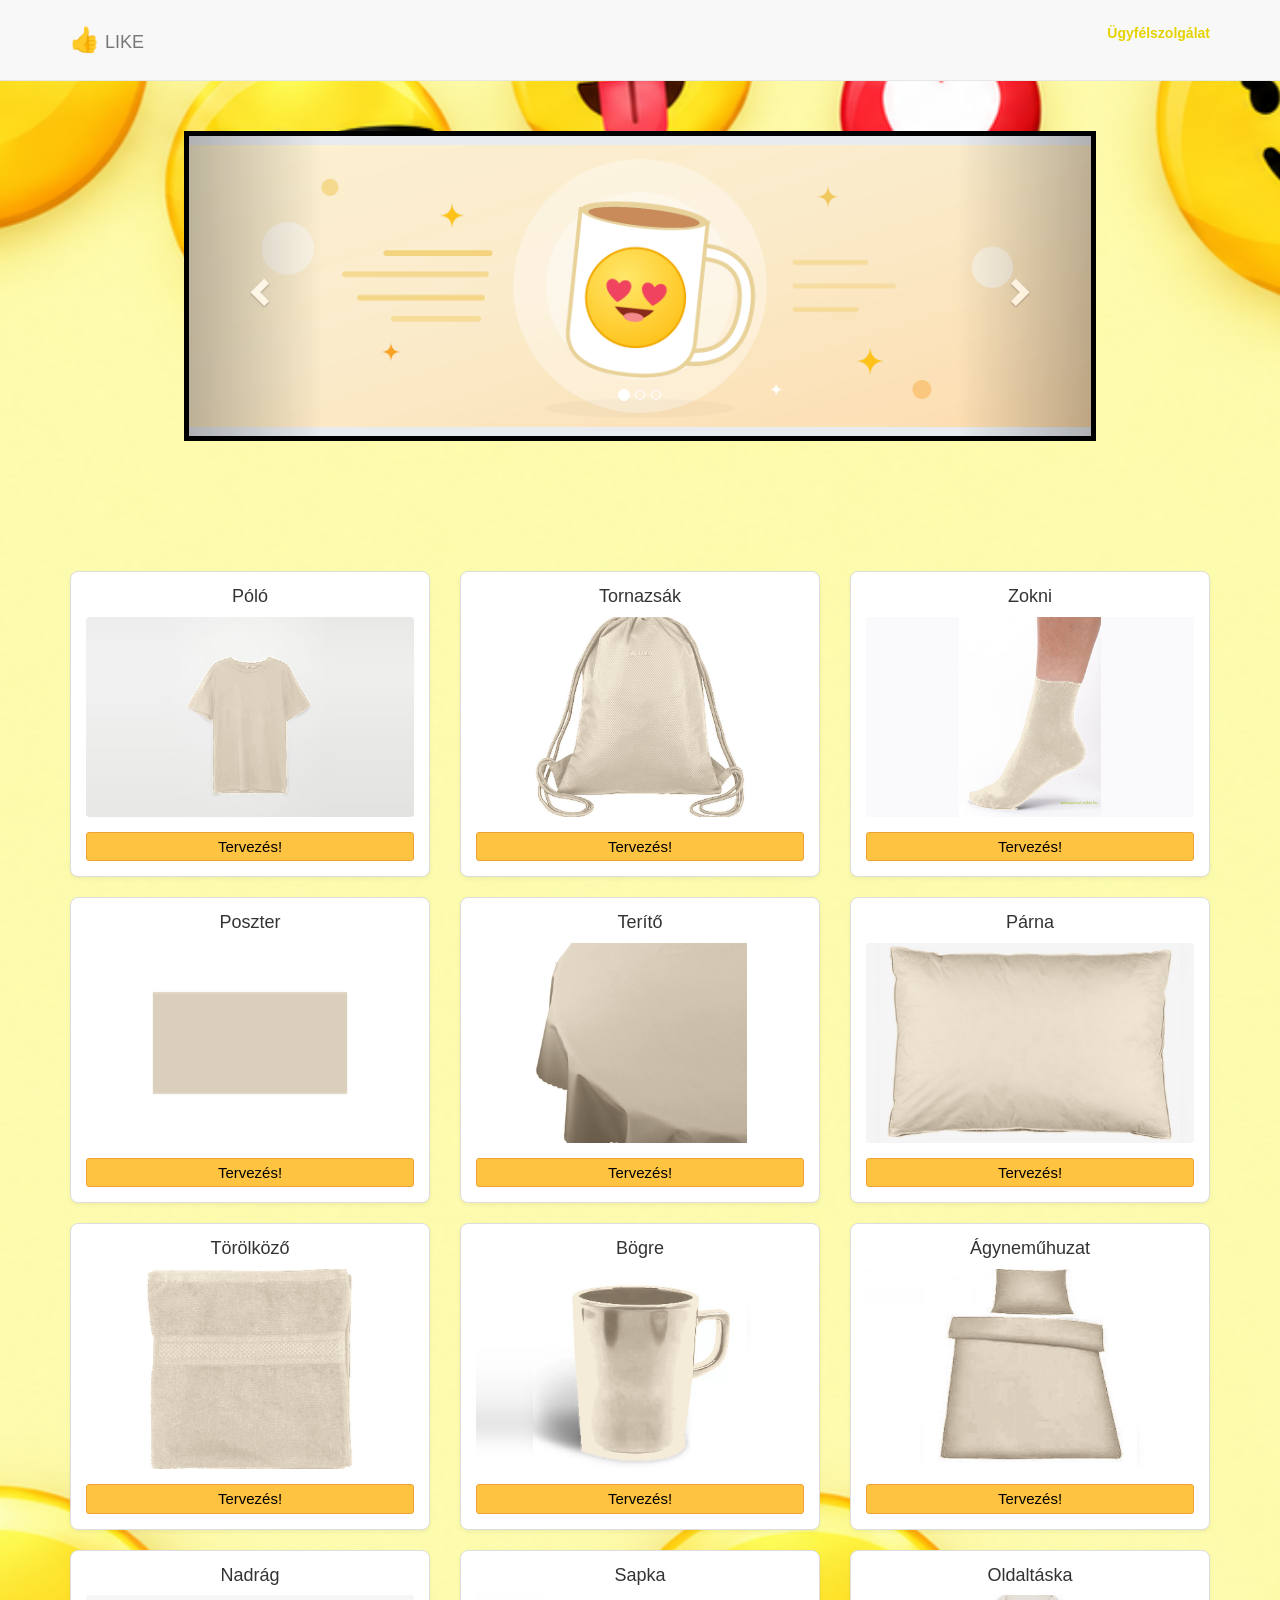
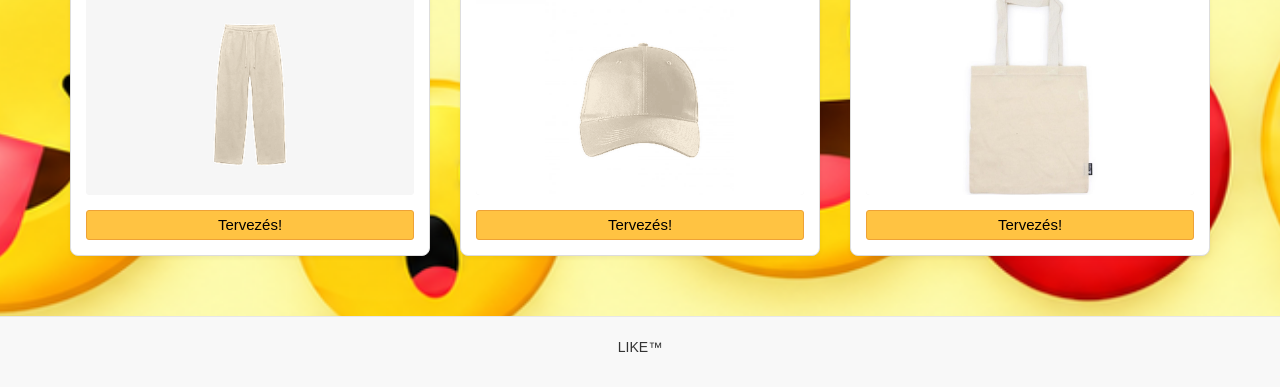
==== fooldal.html @ f3664082 "kutya uzenet torlese" ====
<!DOCTYPE html>
<html lang="hu">
<head>
  <title>LIKE - Főoldal</title>
  <meta charset="utf-8">
  <meta name="viewport" content="width=device-width, initial-scale=1">
  <link rel="stylesheet" href="https://maxcdn.bootstrapcdn.com/bootstrap/3.4.1/css/bootstrap.min.css">
  <script src="https://ajax.googleapis.com/ajax/libs/jquery/3.7.1/jquery.min.js"></script>
  <script src="https://maxcdn.bootstrapcdn.com/bootstrap/3.4.1/js/bootstrap.min.js"></script>
  <link rel="stylesheet" href="fooldal.css">
  <link rel="stylesheet" href="carousel.css">
  <style>
    
    .image-placeholder img {
        max-width: 100%;
        height: auto;
        display: block;
        object-fit: contain;
    }

    
    .carousel-inner .item img {
        max-width: 100%;
        height: auto;
        margin: 0 auto; 
    }

    
    .product-card {
        border: 1px solid #ddd;
        border-radius: 8px;
        padding: 15px;
        margin-bottom: 20px;
        text-align: center;
        background-color: #fff;
        box-shadow: 0 2px 4px rgba(0,0,0,0.05);
    }
    .image-placeholder {
        height: 200px;
        display: flex;
        align-items: center;
        justify-content: center;
        background-color: #f4f4f4;
        margin-bottom: 15px;
        border-radius: 4px;
        overflow: hidden;
    }
    .product-title { margin-top: 0; font-size: 18px;}
    .design-btn { margin-top: 10px; background-color:rgb(255, 195, 66); font-size:15px;}
    .main-header { padding: 15px 0; background-color: #f8f8f8; border-bottom: 1px solid #e7e7e7;}
    .logo-emoji { font-size: 24px; }
    .header-right { margin-top: 8px; }
    .products-section { margin-top: 30px; }
    .main-footer { text-align: center; padding: 20px 0; margin-top: 40px; background-color: #f8f8f8; border-top: 1px solid #e7e7e7;}
  </style>
</head>
<body>

  <header class="navbar navbar-default navbar-static-top main-header">
    <div class="container">
      <div class="navbar-header">
        <a class="navbar-brand logo" href="#">
          <span class="logo-emoji">👍</span> LIKE
        </a>
      </div>
      <div class="header-right pull-right">
        <a href="#" class="header-link">Ügyfélszolgálat</a>
        <a href="#" class="cart-icon" aria-label="Kosár">
        </a>
      </div>
    </div>
  </header>

  <div class="container ">
    <div id="myCarousel" class="carousel slide emoji_carousel" data-ride="carousel">
      <ol class="carousel-indicators">
        <li data-target="#myCarousel" data-slide-to="0" class="active"></li>
        <li data-target="#myCarousel" data-slide-to="1"></li>
        <li data-target="#myCarousel" data-slide-to="2"></li>
      </ol>

      <div class="carousel-inner">
        <div class="item active">
          <div style="height: 300px; background-color: #e9ecef; display: flex; align-items: center; justify-content: center;">
            <img src="banner_mug.png" alt="Bögre">
          </div>
        </div>

        <div class="item">
          <div style="height: 300px; background-color: #e9ecef; display: flex; align-items: center; justify-content: center;">
            <img src="banner_parna.png" alt="Párna">
          </div>
        </div>
      
        <div class="item">
          <div style="height: 300px; background-color: #e9ecef; display: flex; align-items: center; justify-content: center;">
            <img src="banner_tote.png" alt="Oldaltáska">
          </div>
        </div>
      </div>

      <a class="left carousel-control" href="#myCarousel" data-slide="prev">
        <span class="glyphicon glyphicon-chevron-left"></span>
        <span class="sr-only">Previous</span>
      </a>
      <a class="right carousel-control" href="#myCarousel" data-slide="next">
        <span class="glyphicon glyphicon-chevron-right"></span>
        <span class="sr-only">Next</span>
      </a>
    </div>
  </div>

  <main class="container products-section">
    <div class="row">
      <div class="col-xs-12 col-sm-6 col-md-4">
        <div class="product-card">
          <div class="product-info">
            <h3 class="product-title">Póló</h3>
            <div class="product-image-container">
              <div class="image-placeholder">
                <img src="termek_01.png" alt="Póló" >
              </div>
            </div>
            <a href="#" class="btn btn-warning design-btn">Tervezés!</a>
          </div>
        </div>
      </div>

      <div class="col-xs-12 col-sm-6 col-md-4">
        <div class="product-card">
          <div class="product-info">
            <h3 class="product-title">Tornazsák</h3>
            <div class="product-image-container">
              <div class="image-placeholder">
                <img src="termek_02.png" alt="Tornazsák" >
              </div>
            </div>
            <a href="#" class="btn btn-warning design-btn">Tervezés!</a>
          </div>
        </div>
      </div>

      <div class="col-xs-12 col-sm-6 col-md-4">
        <div class="product-card">
          <div class="product-info">
            <h3 class="product-title">Zokni</h3>
            <div class="product-image-container">
              <div class="image-placeholder">
                <img src="termek_03.png" alt="Zokni" >
              </div>
            </div>
            <a href="#" class="btn btn-warning design-btn">Tervezés!</a>
          </div>
        </div>
      </div>

      <div class="col-xs-12 col-sm-6 col-md-4">
        <div class="product-card">
          <div class="product-info">
            <h3 class="product-title">Poszter</h3>
            <div class="product-image-container">
              <div class="image-placeholder">
                <img src="termek_04.png" alt="Poszter" >
                </div>
            </div>
            <a href="#" class="btn btn-warning design-btn">Tervezés!</a>
          </div>
        </div>
      </div>

      <div class="col-xs-12 col-sm-6 col-md-4">
        <div class="product-card">
          <div class="product-info">
            <h3 class="product-title">Terítő</h3>
            <div class="product-image-container">
              <div class="image-placeholder">
                <img src="termek_05.png" alt="Terítő" >
              </div>
            </div>
            <a href="#" class="btn btn-warning design-btn">Tervezés!</a>
          </div>
        </div>
      </div>

      <div class="col-xs-12 col-sm-6 col-md-4">
        <div class="product-card">
          <div class="product-info">
            <h3 class="product-title">Párna</h3>
            <div class="product-image-container">
              <div class="image-placeholder">
                <img src="termek_06.png" alt="Párna" >
              </div>
            </div>
            <a href="#" class="btn btn-warning design-btn">Tervezés!</a>
          </div>
        </div>
      </div>

      <div class="col-xs-12 col-sm-6 col-md-4">
        <div class="product-card">
          <div class="product-info">
            <h3 class="product-title">Törölköző</h3>
            <div class="product-image-container">
              <div class="image-placeholder">
                <img src="termek_07.png" alt="Törölköző" >
              </div>
            </div>
            <a href="#" class="btn btn-warning design-btn">Tervezés!</a>
          </div>
        </div>
      </div>

      <div class="col-xs-12 col-sm-6 col-md-4">
        <div class="product-card">
          <div class="product-info">
            <h3 class="product-title">Bögre</h3>
            <div class="product-image-container">
              <div class="image-placeholder">
                <img src="termek_08.png" alt="Bögre" >
                </div>
            </div>
            <a href="#" class="btn btn-warning design-btn">Tervezés!</a>
          </div>
        </div>
      </div>

      <div class="col-xs-12 col-sm-6 col-md-4">
        <div class="product-card">
          <div class="product-info">
            <h3 class="product-title">Ágyneműhuzat</h3>
            <div class="product-image-container">
              <div class="image-placeholder">
                <img src="termek_09.png" alt="Ágyneműhuzat" >
              </div>
            </div>
            <a href="#" class="btn btn-warning design-btn">Tervezés!</a>
          </div>
        </div>
      </div>

      <div class="col-xs-12 col-sm-6 col-md-4">
        <div class="product-card">
          <div class="product-info">
            <h3 class="product-title">Nadrág</h3>
            <div class="product-image-container">
              <div class="image-placeholder">
                <img src="termek_10.png" alt="Nadrág" >
              </div>
            </div>
            <a href="#" class="btn btn-warning design-btn">Tervezés!</a>
          </div>
        </div>
      </div>

      <div class="col-xs-12 col-sm-6 col-md-4">
        <div class="product-card">
          <div class="product-info">
            <h3 class="product-title">Sapka</h3>
            <div class="product-image-container">
              <div class="image-placeholder">
                <img src="termek_11.png" alt="Sapka" >
              </div>
            </div>
            <a href="#" class="btn btn-warning design-btn">Tervezés!</a>
          </div>
        </div>
      </div>

      <div class="col-xs-12 col-sm-6 col-md-4">
        <div class="product-card">
          <div class="product-info">
            <h3 class="product-title">Oldaltáska</h3>
            <div class="product-image-container">
              <div class="image-placeholder">
                <img src="termek_12.png" alt="Oldaltáska" >
              </div>
            </div>
            <a href="#" class="btn btn-warning design-btn">Tervezés!</a>
          </div>
        </div>
      </div>

    </div>
  </main>

  <footer class="main-footer">
    <div class="container">
      <p class="footer-text">LIKE™</p>
    </div>
  </footer>

</body>
</html>
---- fooldal.css ----
body{
    background-image: url("fohatter.png");
    background-size: cover;
    background-position: center;
    background-repeat: no-repeat;
}
.row{
    margin-top: 100px;
}
/*
.product-card {
    background: #fdfdd5;
    border-radius: 15px;
    padding: 50px;
    margin-top: 30px;
    margin: 10px auto 20px;
    text-align: center;
    width: 100%;
    box-shadow: 0 2px 6px rgba(0, 0, 0, 0.12);
}

.product-info {
    display: flex;
    flex-direction: column;
    align-items: center;
}

.product-title {
    font-size: 12px;
    margin: 5px 0;
}

.product-image-container {
    height: 65px;
    display: flex;
    align-items: center;
    justify-content: center;
}

.image-placeholder {
    margin-left:auto;
    margin-right:auto;
    align-items: center;
}
    */

.design-btn {
    align-self: flex-start;
    background: rgb(254, 241, 51);
    color: #000;
    padding: 3px 6px;
    font-size: 10px;
    text-decoration: none;
    display: block;
    margin: auto;
    border-radius: 3px;
}
#termeknev{
    font-size: 20px;
    color: #000;
    font-weight: bold;
    text-decoration: underline;
}
#logonev{
    color: #e5d200;
    font-weight: bold;
}
header {
    display: flex;
    justify-content: space-between;
    align-items: center;
}

.header-link {
    display: inline-flex;
    align-items: center;
    color: #e5d200;
    font-weight: bold;
    margin: 0;
    padding: 0;
    line-height: normal;
    text-decoration: none;
}
---- carousel.css ----
/*Ezt majd szúrd be a főoldal CSS-be */
.emoji_carousel{
    margin-top: 30px;
    width: 80%;
    border: 5px solid black;
    margin-left: auto;
    margin-right: auto;
    height: 80%;
}
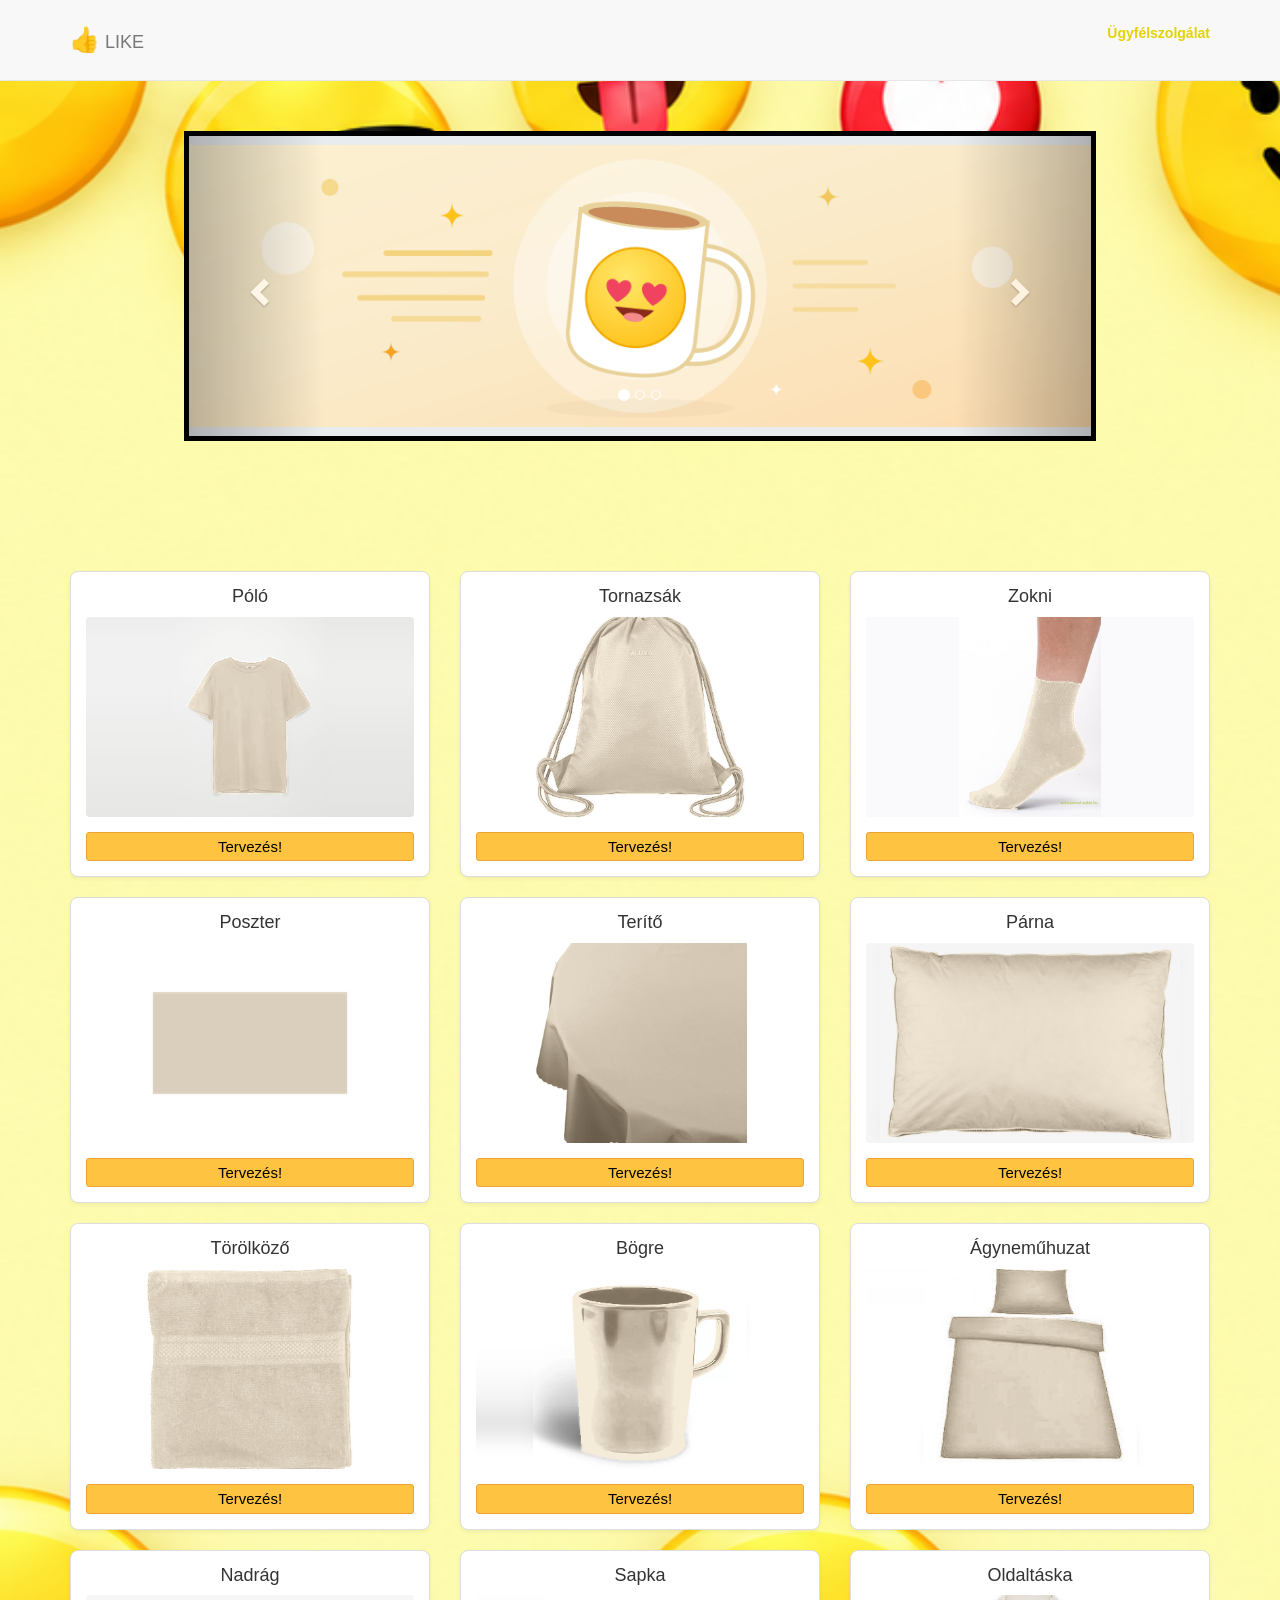
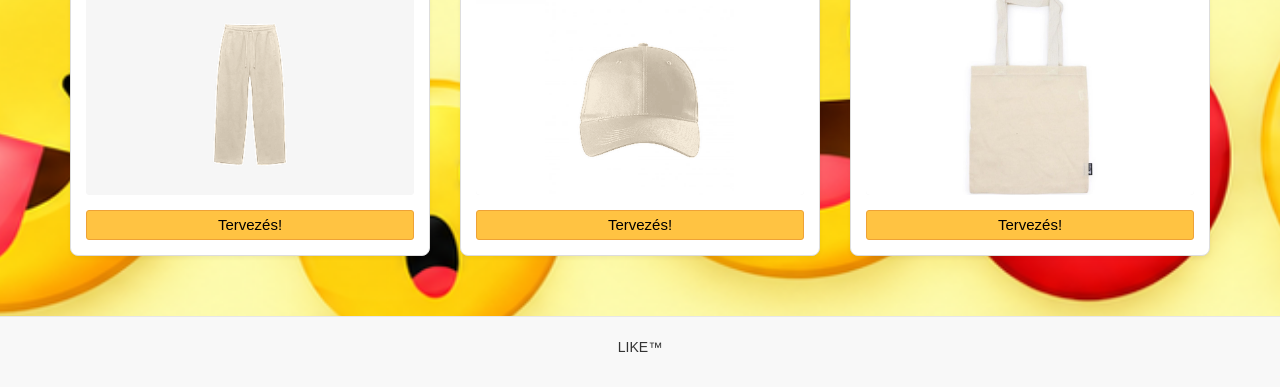
==== commit c845e978: "Rename index.html to fooldal.html dont rename this again pls" ====
--- a/fooldal.html
+++ b/fooldal.html
@@ -10,7 +10,7 @@
   <link rel="stylesheet" href="fooldal.css">
   <link rel="stylesheet" href="carousel.css">
   <style>
-    
+   
     .image-placeholder img {
         max-width: 100%;
         height: auto;
@@ -18,14 +18,14 @@
         object-fit: contain;
     }
 
-    
+    /*sziasztok kutyák*/
     .carousel-inner .item img {
         max-width: 100%;
         height: auto;
         margin: 0 auto; 
     }
 
-    
+   
     .product-card {
         border: 1px solid #ddd;
         border-radius: 8px;
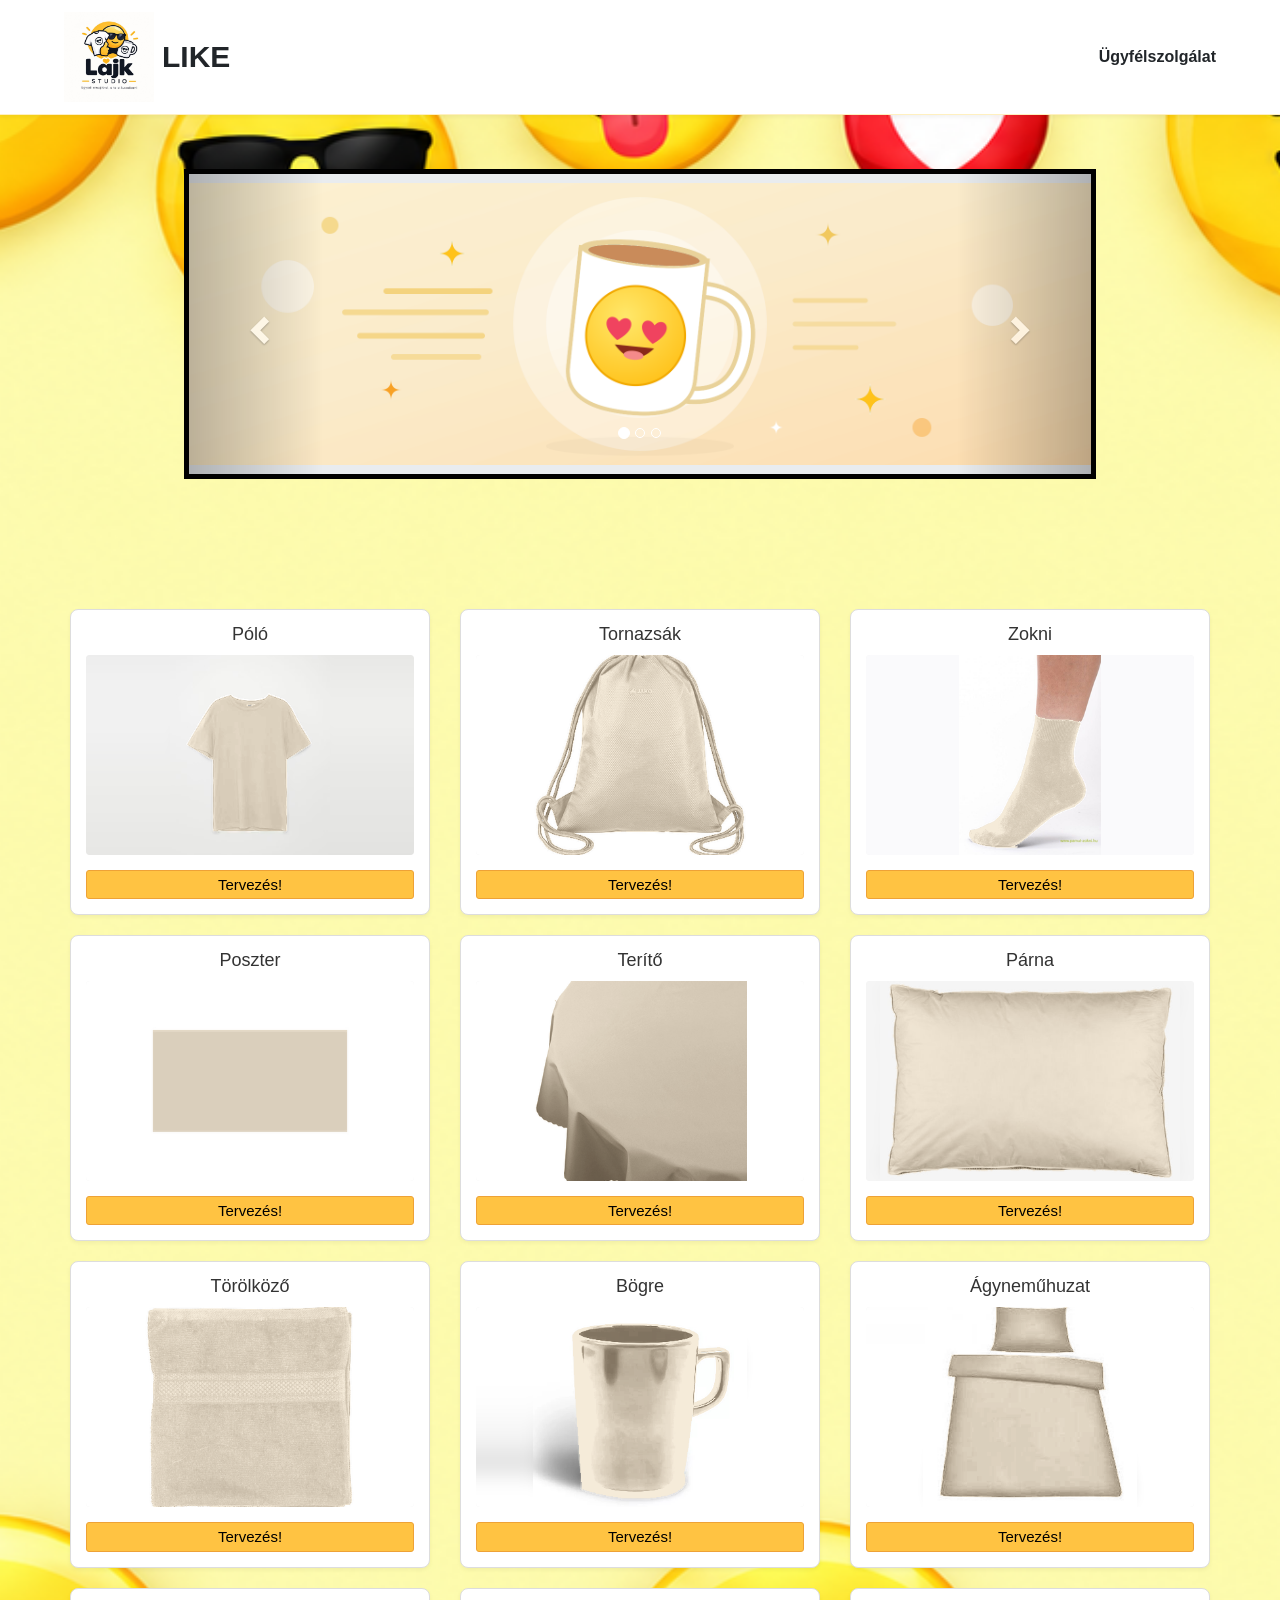
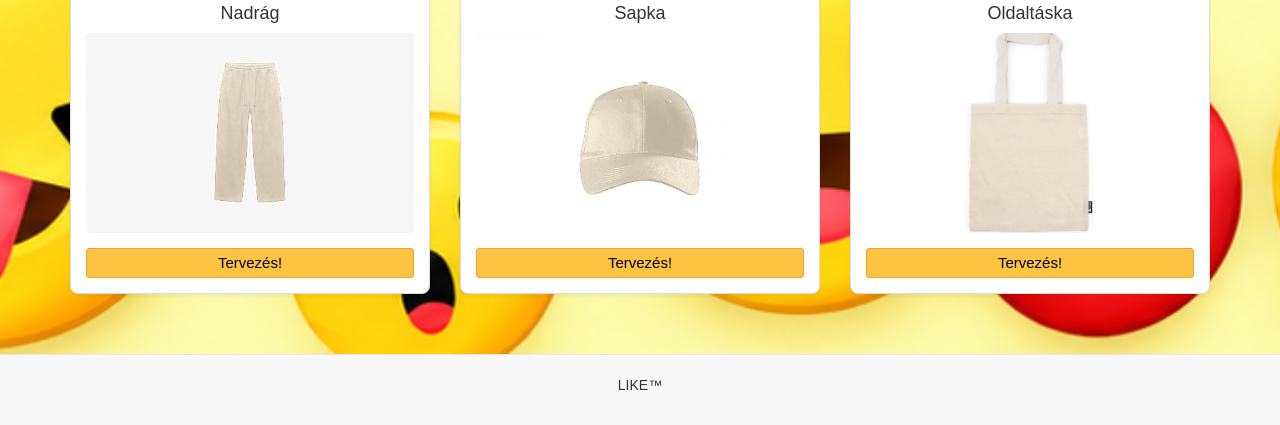
==== commit 7bf2a6e0: "css, logo" ====
--- a/fooldal.html
+++ b/fooldal.html
@@ -9,8 +9,14 @@
   <script src="https://maxcdn.bootstrapcdn.com/bootstrap/3.4.1/js/bootstrap.min.js"></script>
   <link rel="stylesheet" href="fooldal.css">
   <link rel="stylesheet" href="carousel.css">
+
+  <link rel="apple-touch-icon" sizes="180x180" href="favicon_io/apple-touch-icon.png">
+  <link rel="icon" type="image/png" sizes="32x32" href="favicon_io/favicon-32x32.png">
+  <link rel="icon" type="image/png" sizes="16x16" href="favicon_io/favicon-16x16.png">
+  <link rel="icon" href="favicon_io/favicon.ico" type="image/x-icon">
+  <link rel="manifest" href="favicon_io/site.webmanifest">
   <style>
-   
+    
     .image-placeholder img {
         max-width: 100%;
         height: auto;
@@ -18,14 +24,14 @@
         object-fit: contain;
     }
 
-    /*sziasztok kutyák*/
+    
     .carousel-inner .item img {
         max-width: 100%;
         height: auto;
         margin: 0 auto; 
     }
 
-   
+    
     .product-card {
         border: 1px solid #ddd;
         border-radius: 8px;
@@ -45,9 +51,63 @@
         border-radius: 4px;
         overflow: hidden;
     }
+
+    header.main-header {
+        display: block;
+        width: 100%;
+        padding: 12px 0;
+        margin: 0 0 24px 0;
+        background-color: #fff;
+        border: none;
+        border-bottom: 1px solid rgba(255, 193, 7, 0.25);
+        border-radius: 0;
+        box-shadow: 0 2px 4px rgba(0, 0, 0, 0.05);
+    }
+
+    header.main-header .header-container {
+        width: 100%;
+        padding: 0 5%;
+        display: flex;
+        justify-content: space-between;
+        align-items: center;
+        box-sizing: border-box;
+    }
+
+    header.main-header .header-brand {
+        display: flex;
+        align-items: center;
+        gap: 8px;
+        margin: 0;
+        padding: 0;
+        height: auto;
+        color: #212529;
+        font-size: 30px;
+        font-weight: 700;
+        line-height: normal;
+        text-decoration: none;
+    }
+
+    header.main-header #logo {
+        display: block;
+        width: 90px;
+        height: 90px;
+        object-fit: contain;
+    }
+
+    header.main-header .header-link {
+        color: #212529;
+        font-size: 16px;
+        font-weight: 700;
+        text-decoration: none;
+    }
+
+    header.main-header .header-link:hover {
+        color: #212529;
+        text-decoration: none;
+    }
+
     .product-title { margin-top: 0; font-size: 18px;}
     .design-btn { margin-top: 10px; background-color:rgb(255, 195, 66); font-size:15px;}
-    .main-header { padding: 15px 0; background-color: #f8f8f8; border-bottom: 1px solid #e7e7e7;}
     .logo-emoji { font-size: 24px; }
     .header-right { margin-top: 8px; }
     .products-section { margin-top: 30px; }
@@ -56,20 +116,20 @@
 </head>
 <body>
 
-  <header class="navbar navbar-default navbar-static-top main-header">
-    <div class="container">
-      <div class="navbar-header">
-        <a class="navbar-brand logo" href="#">
-          <span class="logo-emoji">👍</span> LIKE
+<header class="main-header">
+    <div class="header-container">
+        <a href="#" class="header-brand">
+            <img src="logo.jpg" alt="logo" id="logo">
+            <span>LIKE</span>
         </a>
-      </div>
-      <div class="header-right pull-right">
-        <a href="#" class="header-link">Ügyfélszolgálat</a>
-        <a href="#" class="cart-icon" aria-label="Kosár">
-        </a>
-      </div>
+
+        <div>
+            <a href="support.html" class="header-link">
+                Ügyfélszolgálat
+            </a>
+        </div>
     </div>
-  </header>
+</header>
 
   <div class="container ">
     <div id="myCarousel" class="carousel slide emoji_carousel" data-ride="carousel">
--- a/fooldal.css
+++ b/fooldal.css
@@ -7,6 +7,11 @@
 .row{
     margin-top: 100px;
 }
+#logo{
+        width: 90px;
+        height: 90px;
+        float: left;
+    }
 /*
 .product-card {
     background: #fdfdd5;
@@ -65,20 +70,4 @@
     color: #e5d200;
     font-weight: bold;
 }
-header {
-    display: flex;
-    justify-content: space-between;
-    align-items: center;
-}
 
-.header-link {
-    display: inline-flex;
-    align-items: center;
-    color: #e5d200;
-    font-weight: bold;
-    margin: 0;
-    padding: 0;
-    line-height: normal;
-    text-decoration: none;
-}
-
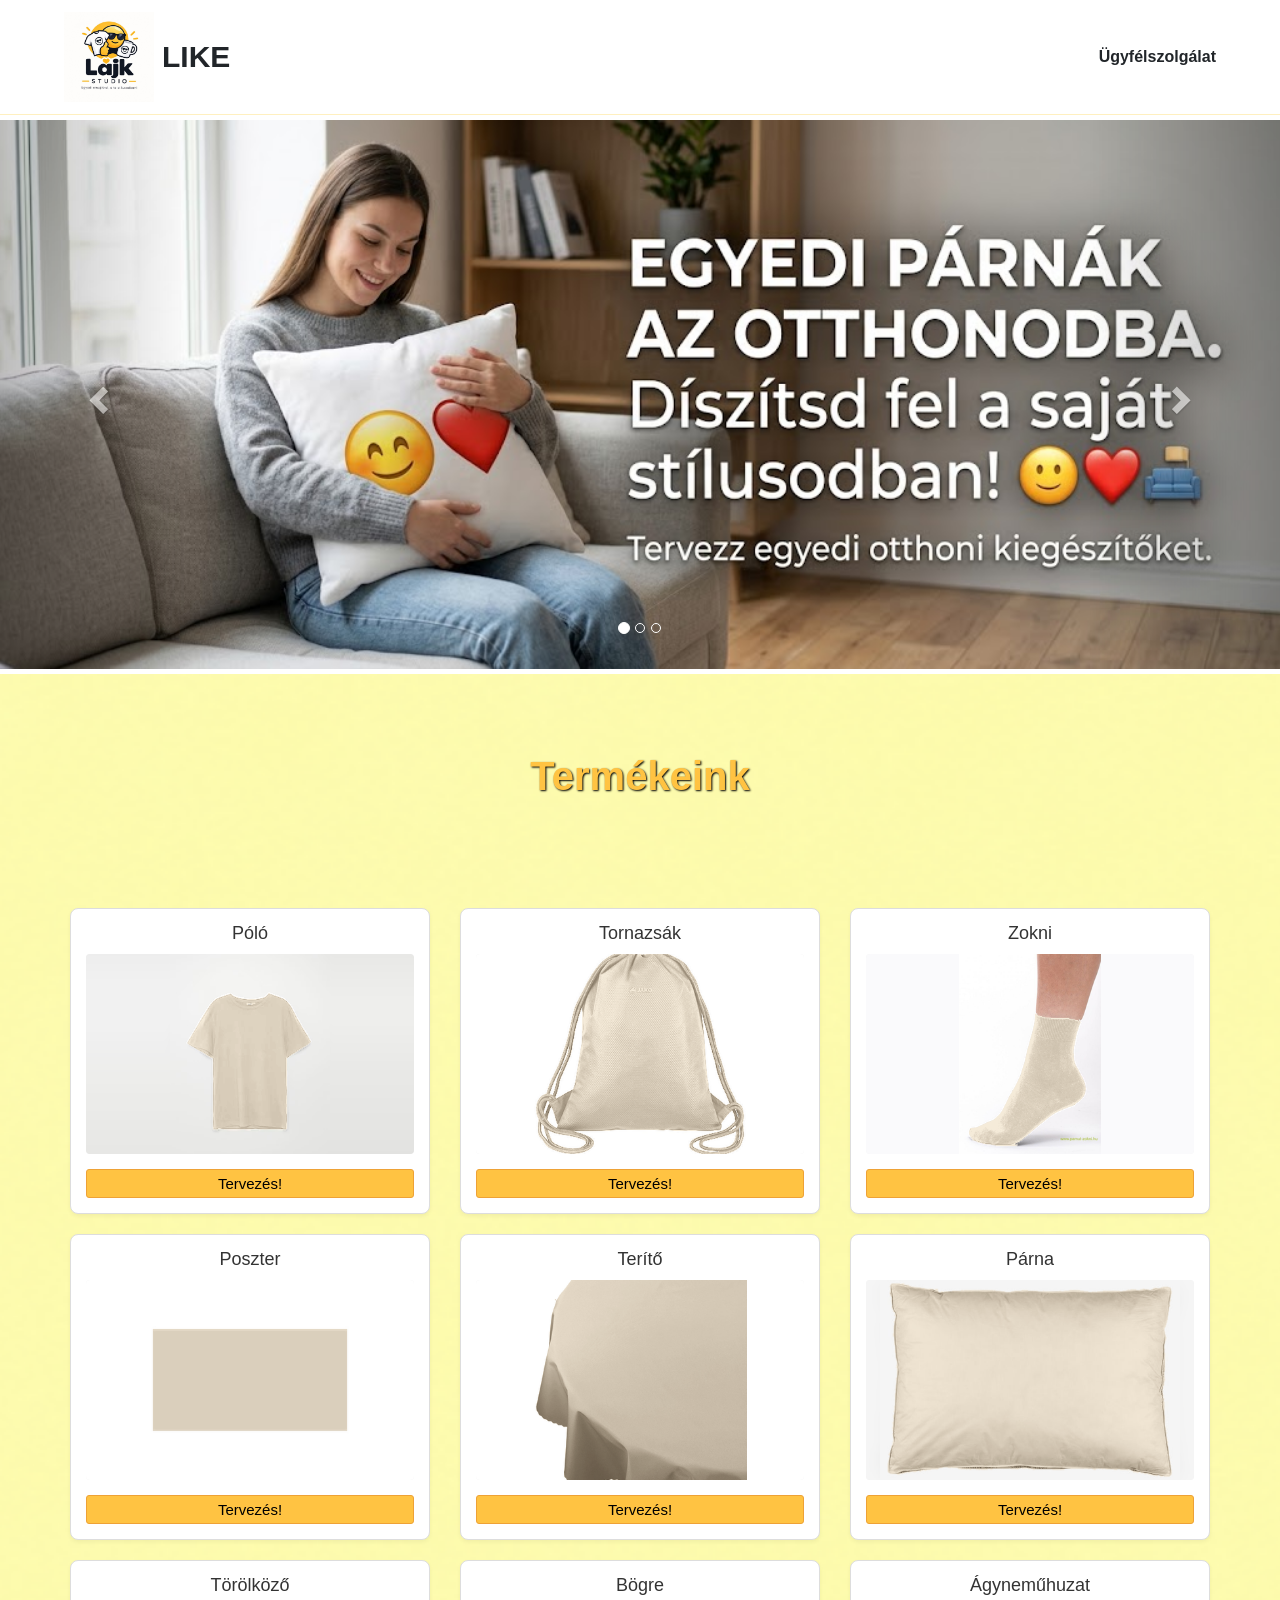
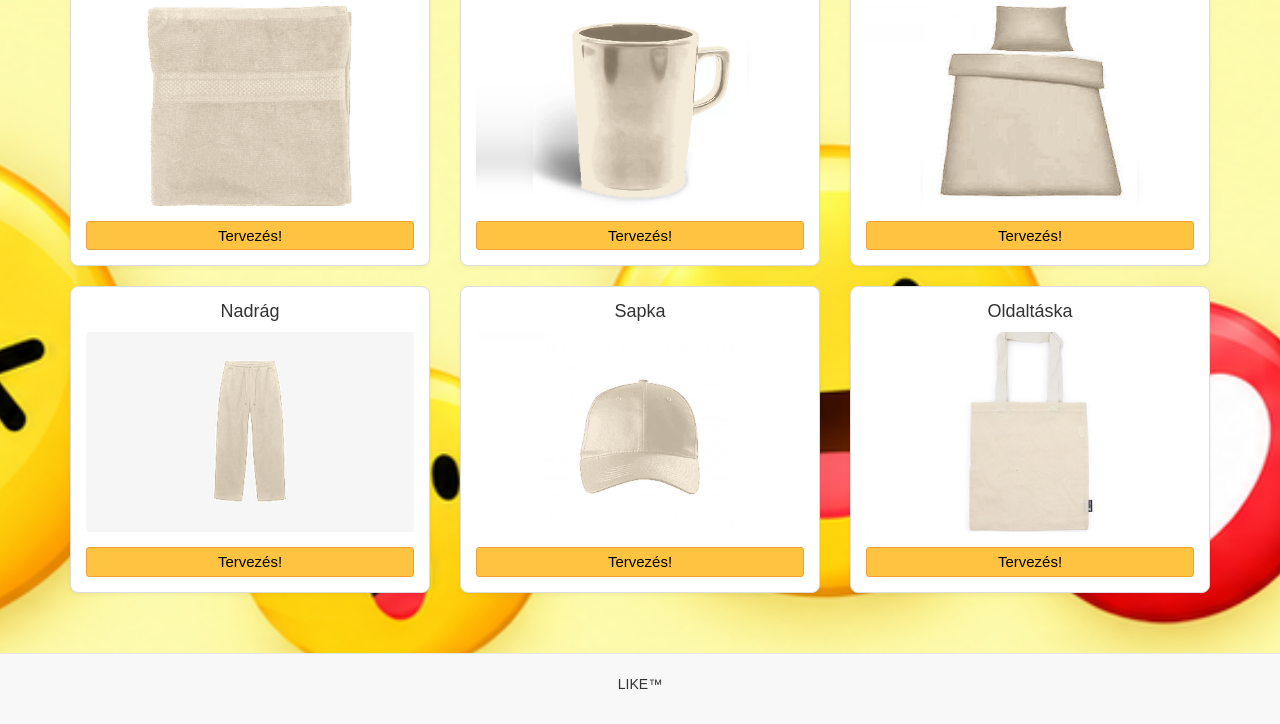
==== commit f9d6a479: "carousel megváltoztatása" ====
--- a/fooldal.html
+++ b/fooldal.html
@@ -24,11 +24,16 @@
         object-fit: contain;
     }
 
+    .carousel-inner {
+        width: 200%;
+        overflow: hidden;
+        align-content: center;
+    }
     
     .carousel-inner .item img {
         max-width: 100%;
         height: auto;
-        margin: 0 auto; 
+
     }
 
     
@@ -56,7 +61,7 @@
         display: block;
         width: 100%;
         padding: 12px 0;
-        margin: 0 0 24px 0;
+        margin: 0;
         background-color: #fff;
         border: none;
         border-bottom: 1px solid rgba(255, 193, 7, 0.25);
@@ -107,11 +112,12 @@
     }
 
     .product-title { margin-top: 0; font-size: 18px;}
-    .design-btn { margin-top: 10px; background-color:rgb(255, 195, 66); font-size:15px;}
+    .design-btn { margin-top: 10px; background-color:rgb(255, 195, 66); font-size:15px; cursor: url('one-finger-32.ico'), grab;}
     .logo-emoji { font-size: 24px; }
     .header-right { margin-top: 8px; }
-    .products-section { margin-top: 30px; }
+    
     .main-footer { text-align: center; padding: 20px 0; margin-top: 40px; background-color: #f8f8f8; border-top: 1px solid #e7e7e7;}
+    .left,.right {cursor: url('one-finger-32.ico'), grab;}
   </style>
 </head>
 <body>
@@ -131,34 +137,27 @@
     </div>
 </header>
 
-  <div class="container ">
-    <div id="myCarousel" class="carousel slide emoji_carousel" data-ride="carousel">
+  <div id="myCarousel" class="carousel slide emoji_carousel" data-ride="carousel">
       <ol class="carousel-indicators">
         <li data-target="#myCarousel" data-slide-to="0" class="active"></li>
         <li data-target="#myCarousel" data-slide-to="1"></li>
         <li data-target="#myCarousel" data-slide-to="2"></li>
       </ol>
-
+ 
       <div class="carousel-inner">
         <div class="item active">
-          <div style="height: 300px; background-color: #e9ecef; display: flex; align-items: center; justify-content: center;">
-            <img src="banner_mug.png" alt="Bögre">
-          </div>
-        </div>
-
+          <img src="carousel1.png" alt="Párna">
+        </div>
+ 
         <div class="item">
-          <div style="height: 300px; background-color: #e9ecef; display: flex; align-items: center; justify-content: center;">
-            <img src="banner_parna.png" alt="Párna">
-          </div>
+          <img src="carousel2.png" alt="Táska">
         </div>
       
         <div class="item">
-          <div style="height: 300px; background-color: #e9ecef; display: flex; align-items: center; justify-content: center;">
-            <img src="banner_tote.png" alt="Oldaltáska">
-          </div>
-        </div>
-      </div>
-
+          <img src="carousel3.png" alt="Póló">
+        </div>
+      </div>
+ 
       <a class="left carousel-control" href="#myCarousel" data-slide="prev">
         <span class="glyphicon glyphicon-chevron-left"></span>
         <span class="sr-only">Previous</span>
@@ -168,9 +167,9 @@
         <span class="sr-only">Next</span>
       </a>
     </div>
-  </div>
-
+  <h1 class="mainTitle">Termékeink</h1>
   <main class="container products-section">
+    
     <div class="row">
       <div class="col-xs-12 col-sm-6 col-md-4">
         <div class="product-card">
--- a/fooldal.css
+++ b/fooldal.css
@@ -1,3 +1,7 @@
+html {
+    cursor: url('whole-hand-32.ico'), default;
+}
+
 body{
     background-image: url("fohatter.png");
     background-size: cover;
@@ -49,6 +53,17 @@
 }
     */
 
+.mainTitle {
+    
+    width: 100%;
+    margin-top: 80px;
+    text-align: center;
+    font-size: 40px;
+    color: rgb(255, 195, 66);
+    text-shadow: #000 1px 1px 2px;
+    font-weight: bold;
+}
+
 .design-btn {
     align-self: flex-start;
     background: rgb(254, 241, 51);
@@ -70,4 +85,21 @@
     color: #e5d200;
     font-weight: bold;
 }
+header {
+    display: flex;
+    justify-content: space-between;
+    align-items: center;
+}
 
+.header-link {
+    display: inline-flex;
+    align-items: center;
+    color: #e5d200;
+    font-weight: bold;
+    margin: 0;
+    padding: 0;
+    line-height: normal;
+    text-decoration: none;
+    cursor: url('one-finger-32.ico'), grab;
+}
+
--- a/carousel.css
+++ b/carousel.css
@@ -1,9 +1,28 @@
 /*Ezt majd szúrd be a főoldal CSS-be */
 .emoji_carousel{
+    border-top: white 5px solid;
+    border-bottom: white 5px solid;
     margin-top: 30px;
-    width: 80%;
-    border: 5px solid black;
-    margin-left: auto;
-    margin-right: auto;
-    height: 80%;
+    margin-left: 0;
+    width: 100%;
+}
+
+#myCarousel{
+    margin-top: 0px;
+}
+
+.carousel, .slide {
+    margin-top: 0px;
+}
+
+.emoji_carousel .carousel-inner{
+    width: 100%;
+    overflow: hidden;
+}
+ 
+.emoji_carousel .carousel-inner .item img{
+    
+    width: 100%;
+    max-width: none;
+    height: auto;
 }
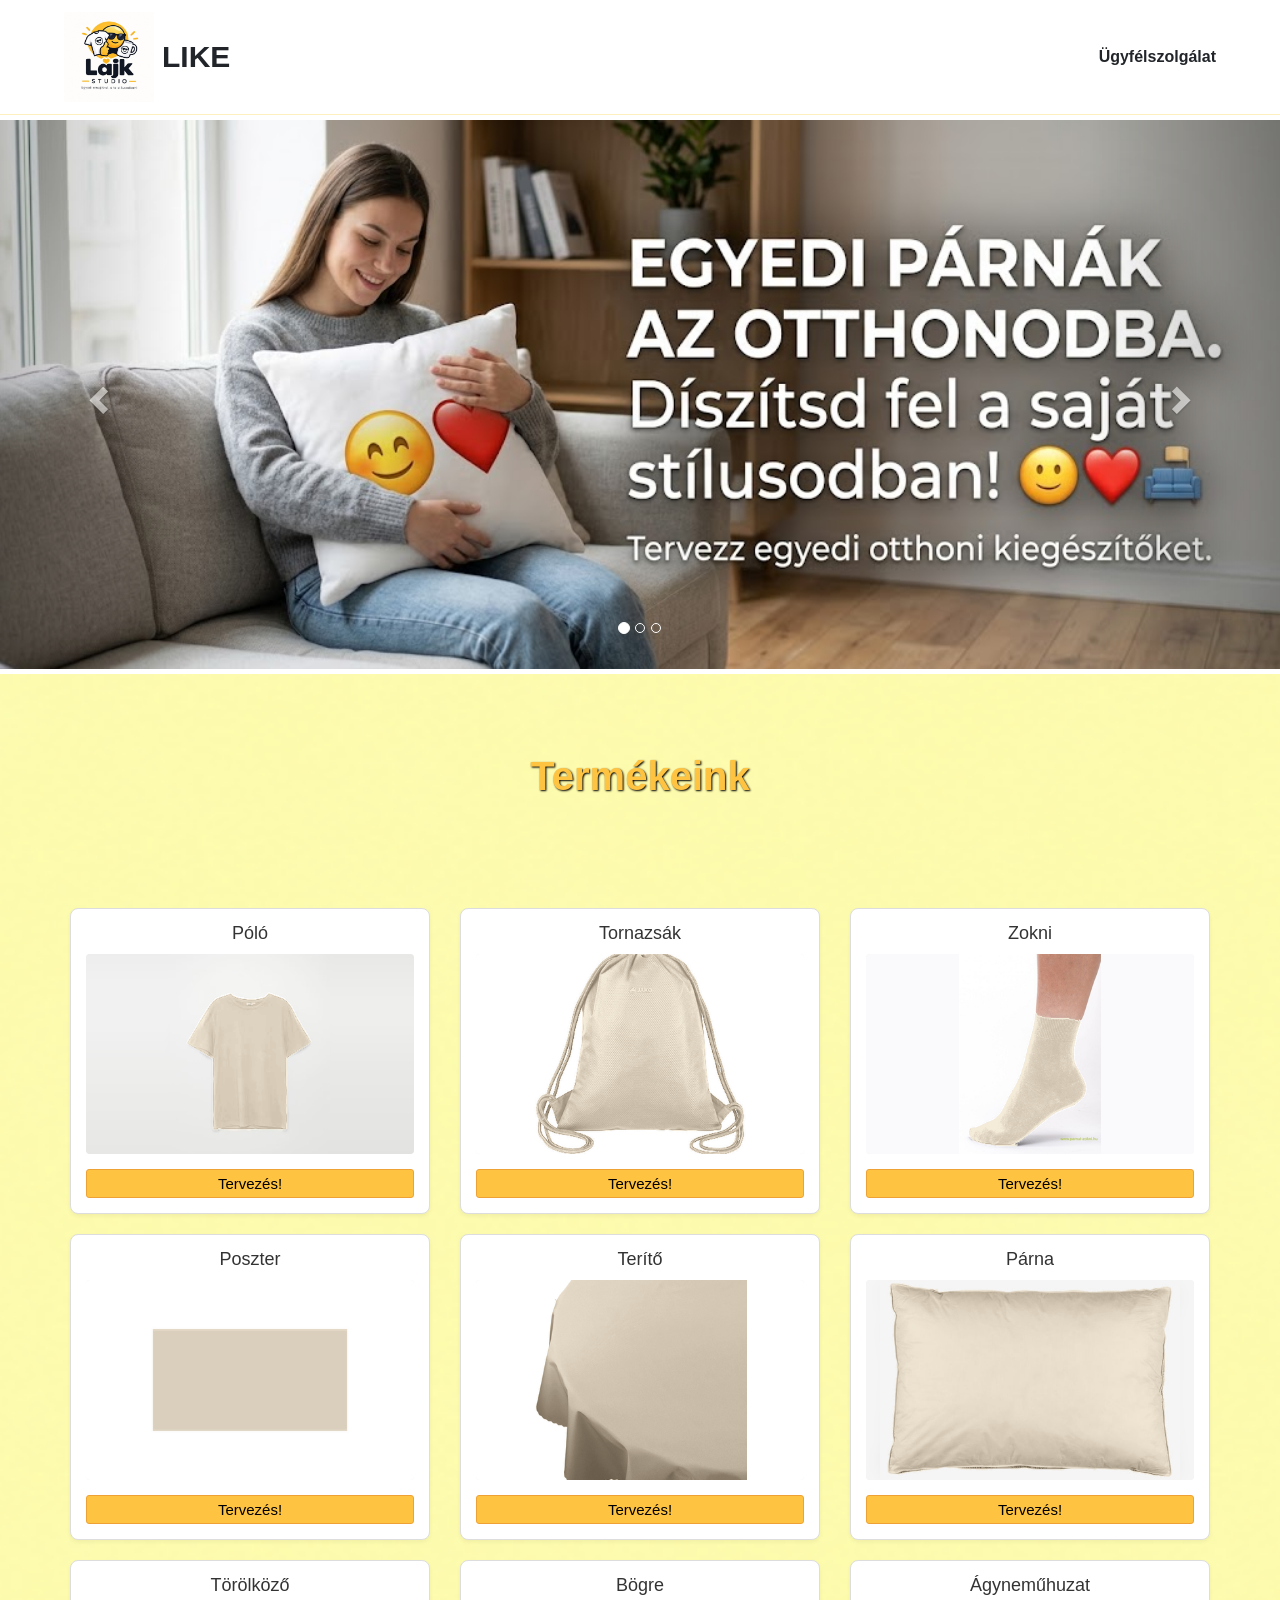
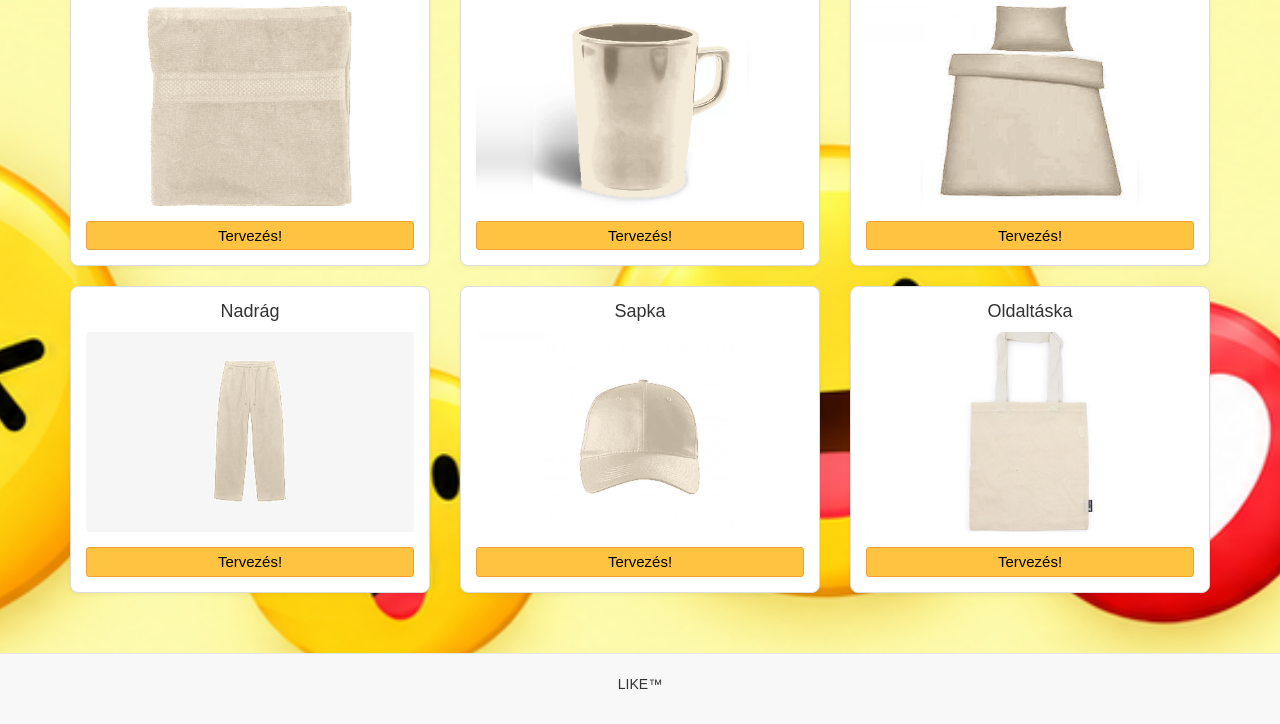
==== commit caf18d3c: "fooldal js animacio" ====
--- a/fooldal.html
+++ b/fooldal.html
@@ -348,5 +348,19 @@
     </div>
   </footer>
 
+  <script>
+      const cards = document.querySelectorAll('.product-card');
+    
+    cards.forEach(card => {
+      card.style.transition = 'transform 0.4s ease';
+      
+      card.onmouseenter = () => {
+        card.style.transform = 'scale(1.05)';
+      };  
+      card.onmouseleave = () => {
+        card.style.transform = 'scale(1)';
+      };
+    });
+  </script>  
 </body>
 </html>
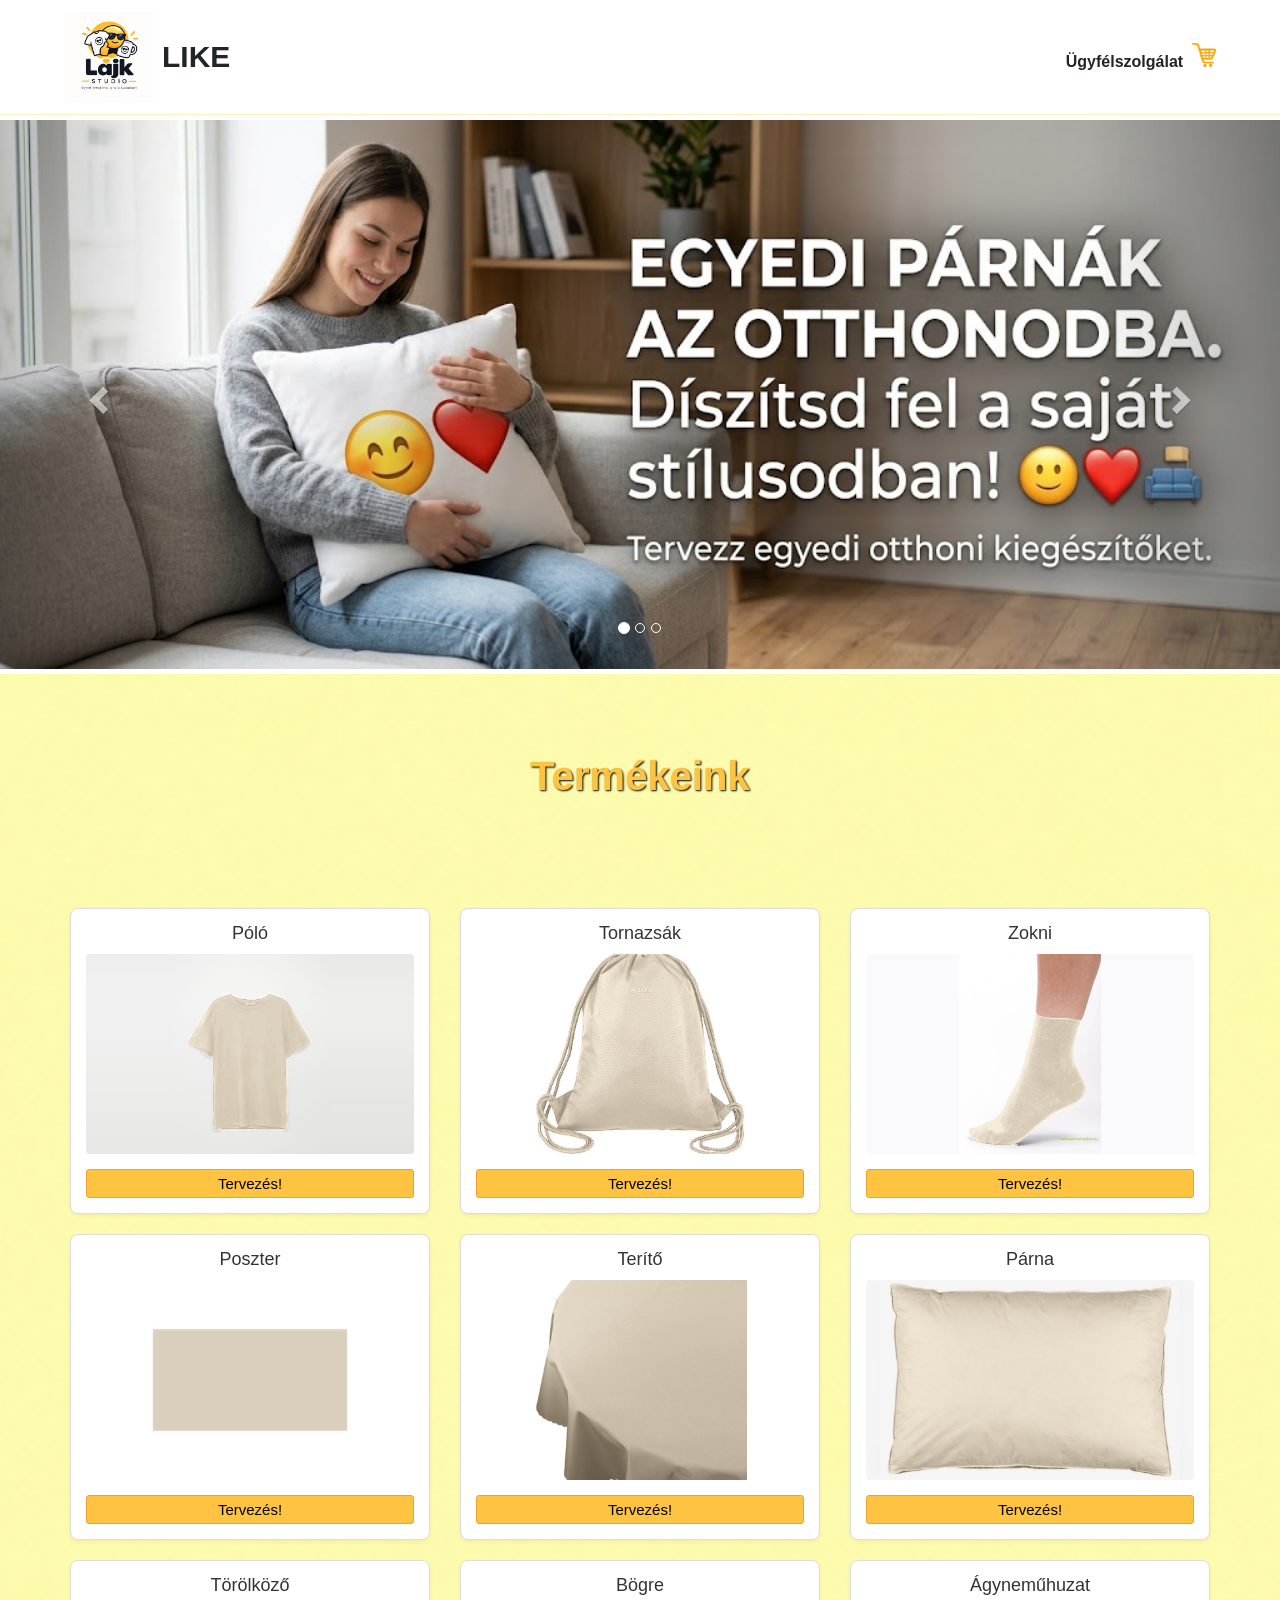
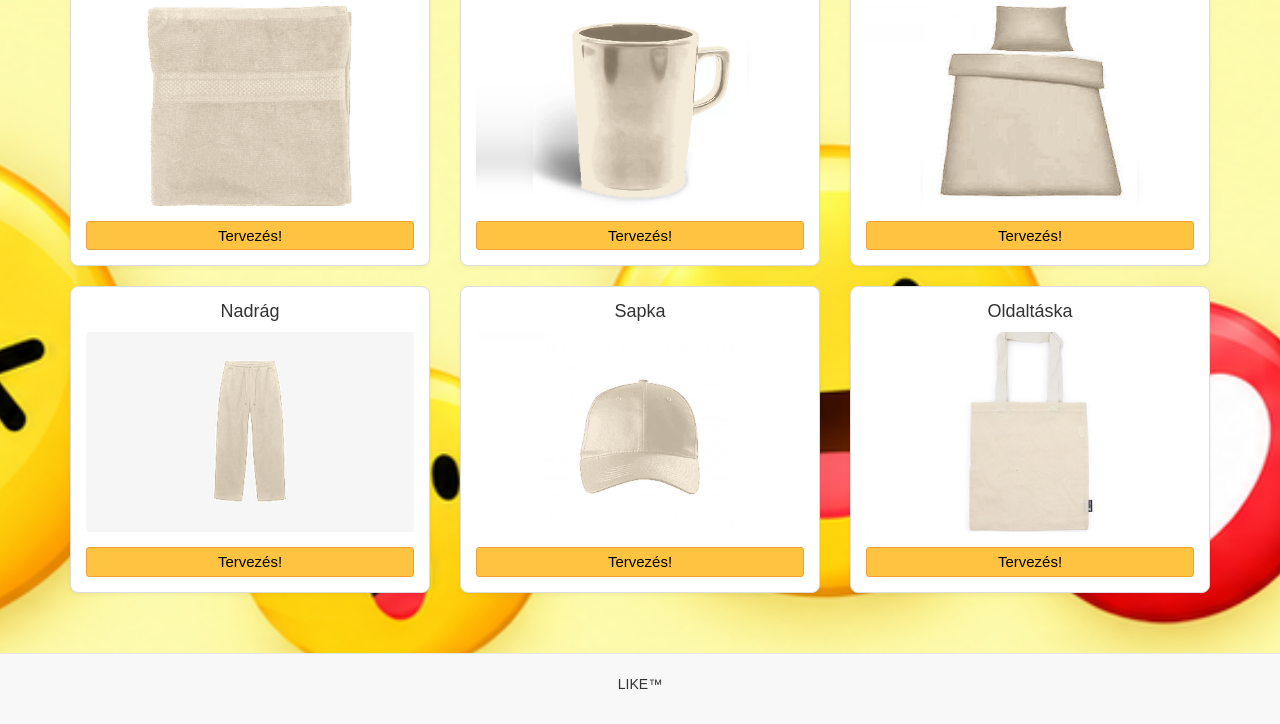
==== commit 911ea07b: "Kosár beszúrása az oldalakra" ====
--- a/fooldal.html
+++ b/fooldal.html
@@ -132,6 +132,9 @@
         <div>
             <a href="support.html" class="header-link">
                 Ügyfélszolgálat
+            </a>
+            <a style="margin-left: 5px;" href="kosar.html" class="header-link">
+                <img src="cart-icon.png" alt="Kosár" width="24" height="24">
             </a>
         </div>
     </div>
